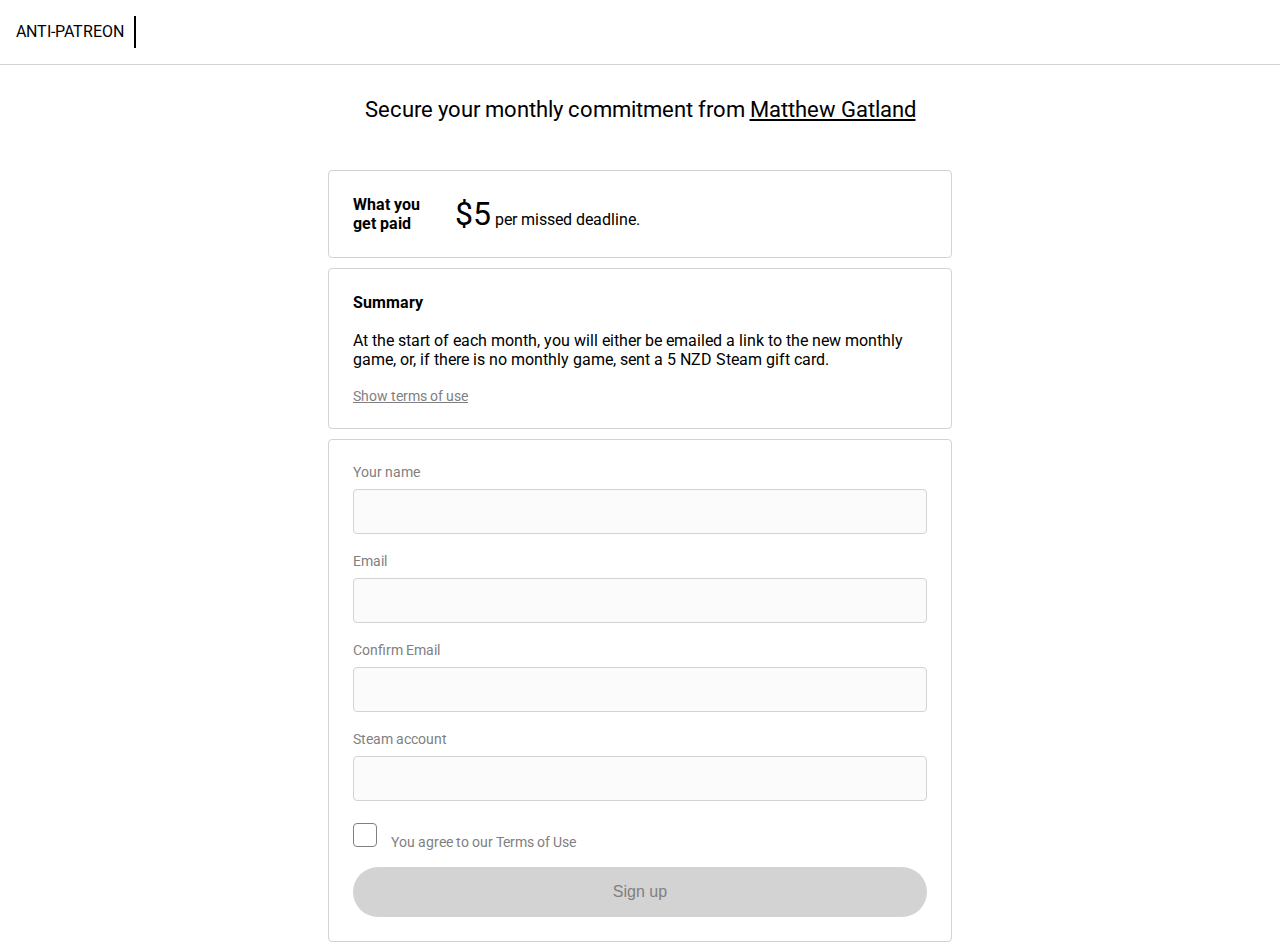
==== sign-up/index.html @ fcd95510 "fix character encoding" ====
<!DOCTYPE html>
<html lang="en">
  <head>
    <meta charset="utf-8"/>
  	<meta name="viewport" content="width=device-width, initial-scale=1.0">
  	<link rel="stylesheet" href="../style.css">
  </head>
  <body>
  	<header class="hasBottomEdge spreadApart">
			<a href="../"><div class="wordmark">ANTI-PATREON</div></a>
  	</header>
  	<div class="navigationOffset"></div>
  	<main>
        <div class="singleColumn">
          <form action="https://cavesgame.us13.list-manage.com/subscribe/post?u=b1c03a8b9dad5e66ecc611e52&amp;id=ac5b247e9a" method="post">
            <h1>Secure your monthly commitment from <a href="../">Matthew Gatland</a></h1>
            <div class="box downwards">
              <div class="across">
                <div style="margin-right: 16px; flex-basis: 15%; max-width:100px;"> <!-- left on wide screen-->
                  <h4>What&nbsp;you<br>get&nbsp;paid</h4>
                </div>
                <div> <!-- right on wide screen-->
                  <div><span class="big">$5</span> per missed deadline.</div>
                  <!--<p class="smol"><a href="#">Show tier description</a></p>-->
                </div>
              </div>
              <p></p>
            </div>
            <div class="box downwards">
              <h4>Summary</h4>
              <br>
              <p>At the start of each month, you will either be emailed a link to the new monthly game, or, if there is no monthly game, sent a 5 NZD Steam gift card.</p><br>

              <p class="smol"><a href="#" class="js-terms-button">Show terms of use</a></p>
              <div class="js-terms hidden">
                <br>
                <p>Your personal information will be kept securely and will not be sold or shared. Your email will only be used to send you the emails neccessary for this project.</p><br>

                <p>Your Steam account will only be used to facilitate payments. I must add you as a friend on Steam in order to be able to send you gift cards.</p><br>

                <p>You can cancel your membership and have your details deleted at any time by contacting me.</p><br>

                <p>This service is not guaranteed and no liability is accepted for any reason. I reserve the right to remove anti-patrons for any reason. This is mostly a joke. Have fun!</p>
              </div>
            </div>
            <div class="box downwards">
              <label>Your name
                <input name="NAME" type="text" required>
                <div class="error hidden">Please enter your name.</div>
              </label>
              <label>Email
                <input name="EMAIL" id="email" type="email" required>
                <div class="error hidden">Please enter a valid email.</div>
              </label>
              <label>Confirm Email
                <input type="email" class="js-repeat-email" required>
                <div class="error hidden">Both emails must match.</div>
              </label>
              <label>Steam account
                <input name="STEAMNAME" type="text" required>
                <div class="error hidden">Please enter your Steam account name.</div>
              </label>
              <!-- amount is always 5 -->
              <input style="display: none;" name="PAYOUT" type="text" required value="5">
              <!-- spam -->
              <div style="position: absolute; left: -5000px;" aria-hidden="true"><input type="text" name="b_b1c03a8b9dad5e66ecc611e52_ac5b247e9a" tabindex="-1" value=""></div>
              <label>
                <input type="checkbox" required>You agree to our Terms of Use
                <div class="error hidden">You must read and agree to the terms.</div>
              </label>
              <button class="mainAction" disabled>Sign up</button>
            </div>
          </form>
        </div>
    </main>
    <script src="signup.js"></script>
  </body>
</html>
---- style.css ----
@import url('https://fonts.googleapis.com/css?family=Roboto:400,700');

:root {
	--mainActionColor: #3a3b58;
	--focusBorderColor: #63c8e8;
}

body {
	margin: 0;
	font-family: 'Roboto', sans-serif;
}

/* non-scrolling header */

header {
	box-sizing: border-box;
	width: 100%;
	position: fixed;
	z-index: 100;
	top: 0px;
	padding: 16px;
	background-color: white;
}

.hasBottomEdge {
	border-bottom: 1px solid lightgrey;
}

.wordmark {
	display: inline-block;
	font-size: 16px;
	border-right: 2px solid black;
	padding-right: 10px;
	height: 32px;
	line-height: 32px;
	user-select: none;
}

.wordmark:hover {
	color: #666;
	border-color: #666;
}

.navigationOffset {
	height: 64px; /*same as header height*/
}

/* hero are and tabs */

main {
	width: 100%;
	min-height: 60vh;
}

.footer {
	height: 80px;
}

.banner {
	background-image: url("hero.png");
	background-size: cover;
	background-repeat: no-repeat;
    background-position: center center;
	height: 25vw;
	min-height: 192px;

	/*contents to bottom*/
	display: flex;
	align-items: flex-end;
}


.bannerLine {
	display: flex;
	align-items: center;
}

.bannerText {
	color: white;
	text-shadow: rgba(0, 0, 0, 0.5) 0px 1px 4px;
	font-size: 32px;
	font-weight: 700;
}

.avatar {
    background-clip: padding-box;
    background-image: url("avatar.jpg");
    background-size: cover;
    width: 112px;
    min-width: 112px;
    height: 112px;
    border-radius: 50%;
    overflow: hidden;
    background-repeat: no-repeat;
    background-position: center center;
    border: 3px solid white;
    margin: 20px;
}

/*menu bar */
.menuBar {
	display: flex;
	flex-flow: column;
	align-items: flex-end;
}

.mainAction {
	box-sizing: border-box;
	display: inline-block;
	background-color: var(--mainActionColor);
	color: white;
	line-height: 50px;
	border-radius: 32px;
	padding: 0 32px;
	text-align: center;
	font-size: 16px;
	cursor: pointer;
	/* overrides if it is a button */
	border: none;
}

/* mess... these styles are for the profile page button but not the sign up page button*/
.mainActionRight {
	margin: 12px 8px;
	width: calc(25% - 16px); /* match right column width */
}

.mainAction:hover:not(:disabled) {
	background: linear-gradient(rgba(0,0,0,0.1), rgba(0,0,0,0.1)), var(--mainActionColor);
}

/* can be disabled if it's <button> */
.mainAction:disabled, .smallButton:disabled {
	cursor: default;
	background-color: lightgrey;
	color: grey;
}

/*content grid*/

/* 3 column widths: 25, 50, 25*/
/* 2 column widths: 33.33%, 66.66%; */

.narrow {
	width: 100%;
	max-width: 1152px;
	margin-left: auto;
	margin-right: auto;
}

.contentGrid {
	display: grid;
	grid-template-columns: 25% 50% 25%;
	grid-template-areas: "summary main tiers" "goals main tiers";
	grid-template-rows: max-content;
	margin-top: 8px; /* maybe hack */
}

.summary {
	grid-area: summary;
	/* flex used here purely to prevent margin collapse */
	display: flex;
  flex-direction: column;
}

.goals {
	grid-area: goals;
	/* flex used here purely to prevent margin collapse */
	display: flex;
  flex-direction: column;
}

.tiers {
	grid-area: tiers;
	/* flex used here purely to prevent margin collapse */
	display: flex;
  flex-direction: column;
}

.mainContent {
	grid-area: main;
	/* flex used here purely to prevent margin collapse */
	display: flex;
  flex-direction: column;
}

.box {
  border: 1px solid lightgrey;
  border-radius: 4px;
	margin: 8px;
	margin-top: 10px;
	margin-bottom: 9px;
	padding: 16px;
}

.singleColumn .box {
	padding: 24px; /* more spacious */
}

.boxSection {
	margin: 0 -16px;
	border-bottom: 1px solid lightgrey;
	padding: 0 16px;
	padding-bottom: 16px;
}

/* number of patrons */
.bigNumber {
	font-size: 28px;
	font-weight: bold;
	margin: 0;
	margin-top: 12px;
	margin-bottom: 6px;
}

.smol {
	color: grey;
	font-size: 14px;
	font-weight: normal; /* override if in bold heading */
}

.smol a {
	color: grey;
}

/* only on sign up page */
h1 {
	font-size: 22px;
	margin-top: 33px;
	margin-bottom: 48px;
	font-weight: inherit;
	text-align: center;
}

h1 a {
	text-decoration: underline;
}

/* box headings, always in boxSection */
h5 {
	margin: 0;
	font-weight: 700;
}

/* backer tiers */
h6 {
	font-size: 16px;
	margin-bottom: 4px;
	margin-top: 20px;
}

p {
	margin: 0;
}

/* utilities */

/* same as .smol */
label {
	color: grey;
	font-size: 14px;
}

input[type=text], input[type=email] {
	display: block;
	width: 100%;
	height: 45px;
	padding: 0 16px;
	margin-top: 9px;
	margin-bottom: 19px;
	font-size: 16px;
	box-sizing: border-box;
	background-color: #fbfbfb;
	border: 1px solid lightgrey;
	border-radius: 4px;
}

input[type=text]:focus, input[type=email]:focus {
	background-color: white;
	outline: inherit;
	border-color: darkblue;
}

input[type=checkbox] {
	margin: 0;
	margin-top: 9px;
	margin-bottom: 25px;
	margin-right: 25px;
}

input[type=checkbox]::before {
	content: "";
	line-height: 22px;
	font-size:26px;
	display: inline-block;
	width: 22px;
	height: 22px;
	background-color: white;
	color: white;
	border: 1px solid grey;
	border-radius: 4px;
	margin-top: -6px;
}

input[type=checkbox]:checked::before {
	background-color: var(--mainActionColor);
	content: "\2713";
}

input[type=checkbox]:focus {
	outline: none;
}

input[type=checkbox]:focus::before {
	border: 1px solid var(--focusBorderColor);
	box-shadow: var(--focusBorderColor) 0 0 8px;
}

input.validate:invalid {
	border: 1px solid red;
	background-color: snow;
}

/* intended to go after inputs, which have lots of margin on the bottom*/
.error {
	font-size: 14px;
	color: red;
	margin-top: -8px;
	margin-bottom: 16px;
}

.warning {
	font-size: 14px;
	color: red;
	margin: 16px 0;
}


img {
	max-width: 100%;
}

.smallImg {
	display: block;
	width: 50%;
	margin: 0 auto;
	margin-bottom: 16px;
}

.hidden {
	display: none;
}

.smallButton {
	box-sizing: border-box;
	display: block;
	background-color: var(--buttonColor);
	color: white;
	line-height: 32px;
	border-radius: 16px;
	text-align: center;
	display: flex;
	align-items: center;
	justify-content: center;
	/* resets <button> styles (not needed for <a> */
	padding: 0;
	border: none;
	font-size: 16px;
	width: 100%;
	cursor: pointer;
}

a.smallButton:hover {
	background: linear-gradient(rgba(0,0,0,0.1), rgba(0,0,0,0.1)), var(--buttonColor);
}

.smallButton img {
	height: 12px;
	margin-right: 12px;
}

.smallButton:focus, .mainAction:focus {
	outline: none;
	box-shadow: var(--focusBorderColor) 0 0 8px;
}

.half {
	width: 50%;
}
.half:not(:first-child) {
	margin-left: 16px;	
}

.progressFilled {
	background-color: orange;
	height: 8px;
	border-radius: 4px;
}

.progress {
	width: 100%;
	background-color: grey;
	height: 8px;
	border-radius: 4px;
	margin-top: 10px;
	margin-bottom: 16px;
}

.across {
	display: flex;
}

.singleColumn {
	max-width: 50%;
	margin-left: auto;
	margin-right: auto;
}

.downwards {
	display: flex;
	flex-direction: column;
}

/* specific button styles */

.tierButton {
	--buttonColor: #5b9ba3;
	margin-top: 16px;
}

.twitterButton {
	--buttonColor: #1da1f2;
	background-color: var(--buttonColor);
}

.smallButton.twitterButton img {
	height: 23px;
	margin-right: 7px;
}

.facebookButton {
	--buttonColor: #4167b1;
}

/* pager (page changer buttons) */

.pager {
  display: flex;
}

.pager button {
	display: block;
	width:26px;
	height:26px;
	border: 1px solid lightgrey;
	text-align: center;
	font-size: 20px;
	line-height: 24px; /* same as height, but tweaked for exact font */
	margin-top: -13px; /* don't expand layout for me! */
	margin-bottom: -13px;
	margin-left: -1px; /* overlap border on adjacent buttons */
	color: grey;
	background-color: white;
	/* override <button> styles: */
	padding: 0;
	font: inherit;
	cursor: pointer;
}

.pager button:focus {
	outline: none;
	border-color: var(--focusBorderColor);
	z-index: 99;
}

.pager button:hover, .pager button:focus {
	background-color: #e9e9e9;
}

.pager button:first-child {
	border-top-left-radius: 6px;
	border-bottom-left-radius: 6px;
	margin-left: 0;
}

.pager button:last-child {
	border-top-right-radius: 6px;
	border-bottom-right-radius: 6px;
}

.spreadApart {
	display: flex;
	flex-flow: row;
	justify-content: space-between;
	align-items: center;
}

.pager .disabled {
	color: lightgrey;
	cursor: default;
}

/* resets */

a {
	color: inherit;
	text-decoration: inherit;
}

p a {
	color: #a33021;
	text-decoration: underline;
}

/* narrow styles */

@media (max-width: 1050px) {
	.contentGrid {
		grid-template-columns: 33.333% 66.666%;
		grid-template-areas: "summary main" "tiers main" "goals main";
	}	

	.mainAction {
		width: inherit;
	}
}

@media (max-width: 790px) {
	.singleColumn {
		max-width: inherit;
		margin-left: -8px;
		margin-right: -8px;
	}

	.contentGrid {
		grid-template-columns: 100%;
		grid-template-areas: "summary" "main" "tiers" "goals";
	}

	/* fairly hacky code to move the main action button to a sticky footer*/
	/* hacky mostly because I want a white rectangle to appear behind it*/
	.canBeFooter {
		position: fixed;
    display: block;
    bottom: 0%;
    left: 0;
	}

	.mainAction {
		width: calc(100% - 16px); /* subtract mainAction margin*/
	}

	.whiteFooter {
		width: 100vw;
		height: calc(50px + 24px); /* add mainAction margin*/
		background-color: white;
		border-top: 1px solid lightgrey;		
	}
}

/* sign up page */

h4 {
	margin: 0;
}

.big {
	font-size: 32px;
}
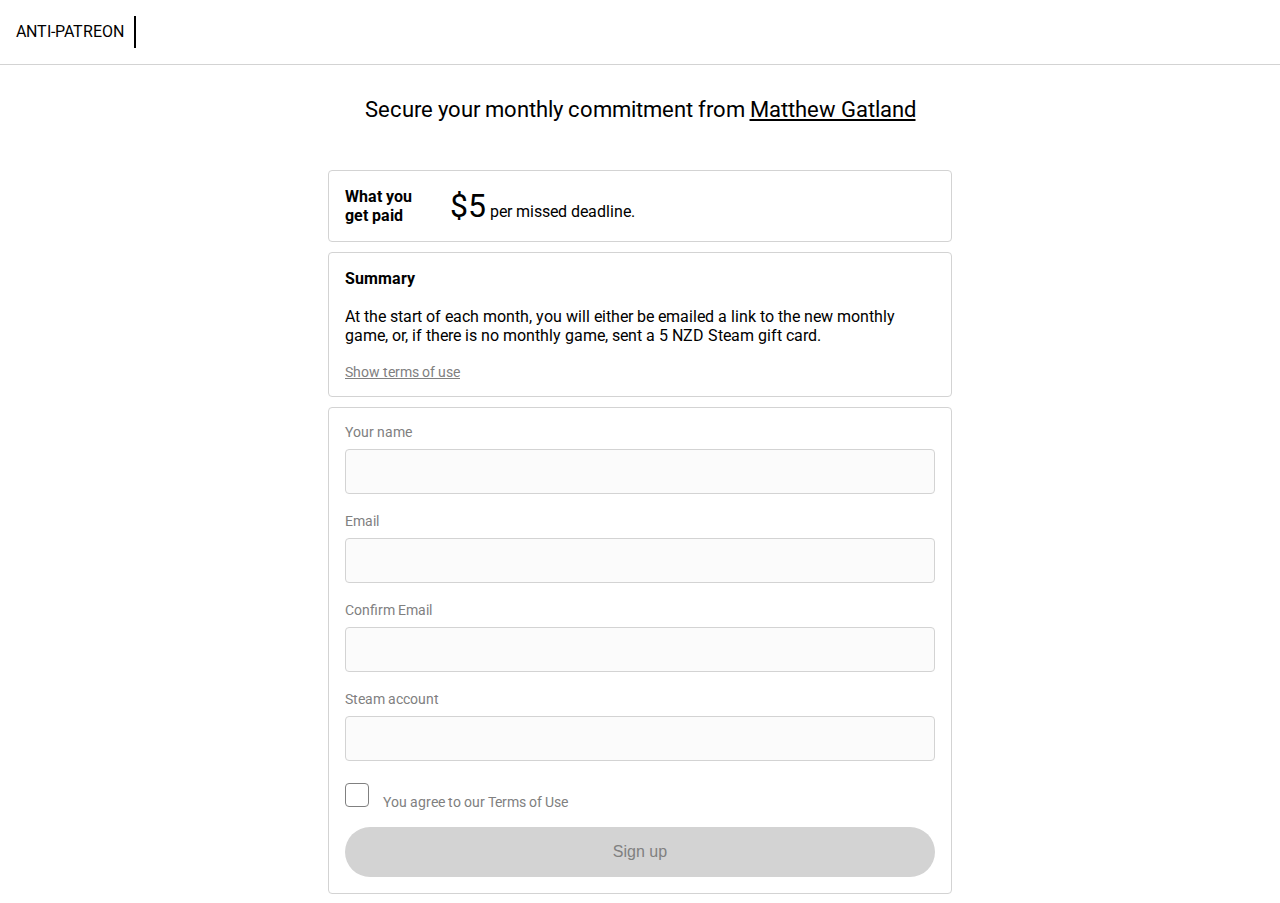
==== commit 62c017e5: "meta tags including og (facebook) and twitter." ====
--- a/sign-up/index.html
+++ b/sign-up/index.html
@@ -2,8 +2,10 @@
 <html lang="en">
   <head>
     <meta charset="utf-8"/>
-  	<meta name="viewport" content="width=device-width, initial-scale=1.0">
-  	<link rel="stylesheet" href="../style.css">
+    <meta name="viewport" content="width=device-width, initial-scale=1.0">
+    <meta name="robots" content="noindex, nofollow">
+    <link rel="stylesheet" href="../style.css">
+    <title>Anti-Patron checkout | Anti-Patreon</title>
   </head>
   <body>
   	<header class="hasBottomEdge spreadApart">
--- a/style.css
+++ b/style.css
@@ -193,10 +193,6 @@
 	padding: 16px;
 }
 
-.singleColumn .box {
-	padding: 24px; /* more spacious */
-}
-
 .boxSection {
 	margin: 0 -16px;
 	border-bottom: 1px solid lightgrey;
@@ -223,11 +219,13 @@
 	color: grey;
 }
 
-/* only on sign up page */
+/* only on sign up and thanks page */
 h1 {
 	font-size: 22px;
 	margin-top: 33px;
 	margin-bottom: 48px;
+	margin-left: 16px;
+	margin-right: 16px;
 	font-weight: inherit;
 	text-align: center;
 }
@@ -528,8 +526,12 @@
 @media (max-width: 790px) {
 	.singleColumn {
 		max-width: inherit;
-		margin-left: -8px;
-		margin-right: -8px;
+	}
+
+	.singleColumn .box {
+		/* box touches edges here */
+		margin-left: 0px;
+		margin-right: 0px;
 	}
 
 	.contentGrid {
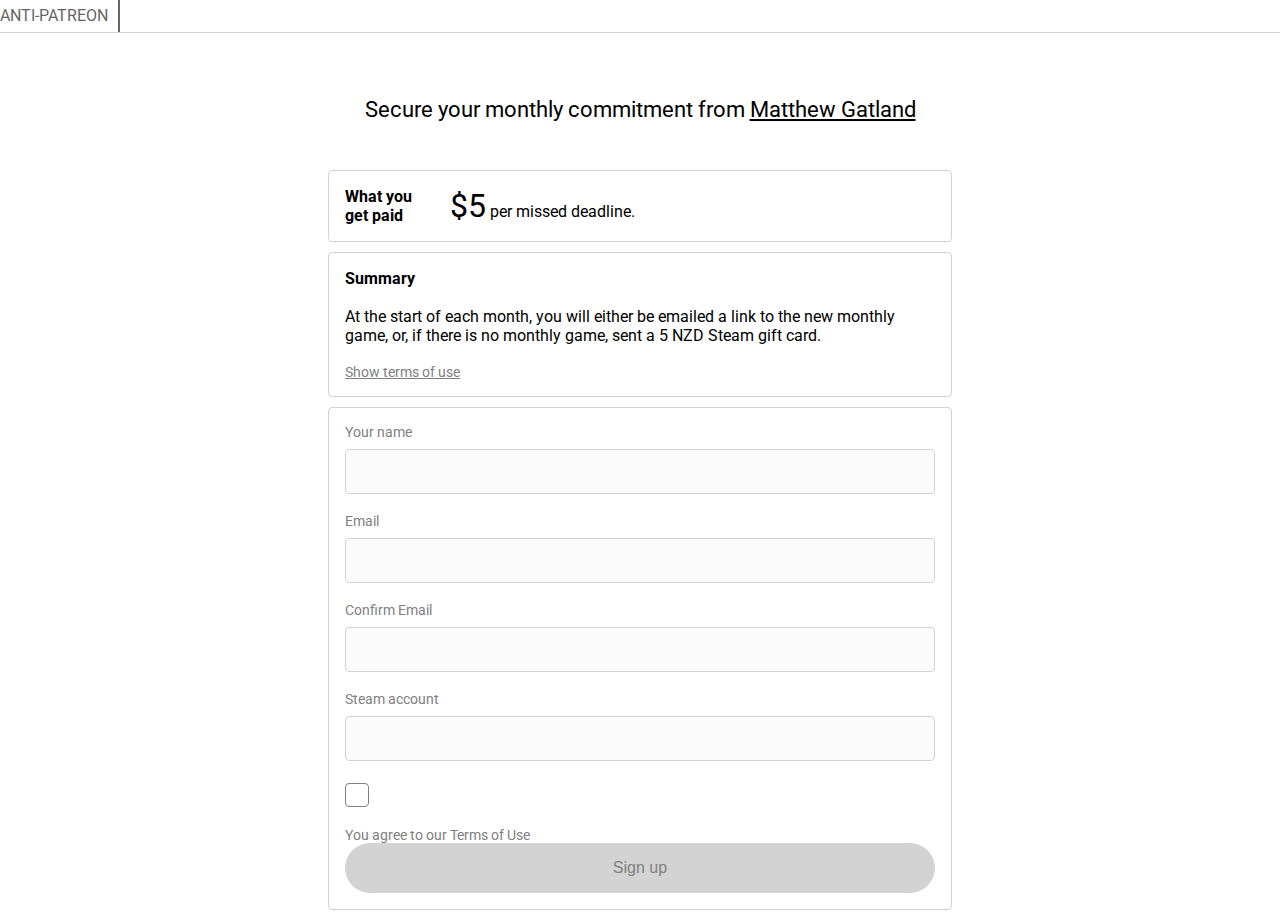
==== commit 33b099bf: "sticky header expands when scrolled past hero image" ====
--- a/sign-up/index.html
+++ b/sign-up/index.html
@@ -67,7 +67,8 @@
               <!-- spam -->
               <div style="position: absolute; left: -5000px;" aria-hidden="true"><input type="text" name="b_b1c03a8b9dad5e66ecc611e52_ac5b247e9a" tabindex="-1" value=""></div>
               <label>
-                <input type="checkbox" required>You agree to our Terms of Use
+                <input type="checkbox" required><div class="checkboxReplacement"></div>
+                You agree to our Terms of Use
                 <div class="error hidden">You must read and agree to the terms.</div>
               </label>
               <button class="mainAction" disabled>Sign up</button>
--- a/style.css
+++ b/style.css
@@ -18,8 +18,11 @@
 	position: fixed;
 	z-index: 100;
 	top: 0px;
+	background-color: white;
+}
+
+.padded {
 	padding: 16px;
-	background-color: white;
 }
 
 .hasBottomEdge {
@@ -97,11 +100,17 @@
     margin: 20px;
 }
 
+.smallAvatar {
+	width: 48px;
+	height: 48px;
+	min-width: 48px;
+	margin: 16px;
+}
+
 /*menu bar */
-.menuBar {
-	display: flex;
-	flex-flow: column;
-	align-items: flex-end;
+.alignRight {
+	display: flex;
+	justify-content: flex-end;
 }
 
 .mainAction {
@@ -136,6 +145,14 @@
 	color: grey;
 }
 
+/* when the main action button disappears
+keep a little empty space (hack because of negative margins on the parent). */
+.mainActionSpacerMini {
+	line-height: 12px;
+	border-radius: 32px;
+	margin: 12px 0;
+}
+
 /*content grid*/
 
 /* 3 column widths: 25, 50, 25*/
@@ -232,6 +249,11 @@
 
 h1 a {
 	text-decoration: underline;
+}
+
+/* When you scroll down, the sticky title */
+.stickyTitle {
+	font-size: 22px;
 }
 
 /* box headings, always in boxSection */
@@ -406,6 +428,7 @@
 
 .across {
 	display: flex;
+	align-items: center;
 }
 
 .singleColumn {
@@ -548,6 +571,10 @@
     left: 0;
 	}
 
+	.hideOnNarrow {
+		display: none;
+	}
+
 	.mainAction {
 		width: calc(100% - 16px); /* subtract mainAction margin*/
 	}
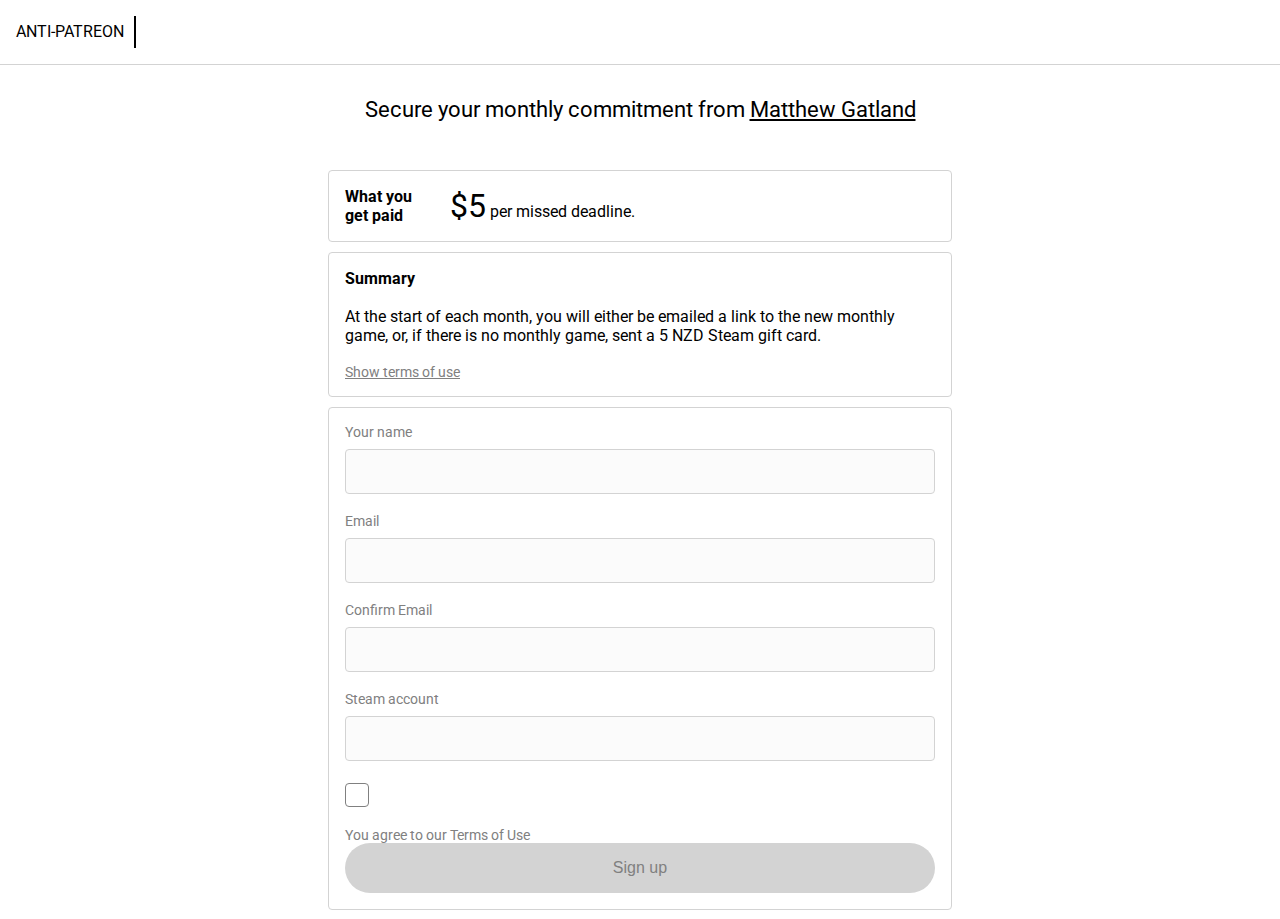
==== commit 6eb07a52: "header fix" ====
--- a/sign-up/index.html
+++ b/sign-up/index.html
@@ -8,7 +8,7 @@
     <title>Anti-Patron checkout | Anti-Patreon</title>
   </head>
   <body>
-  	<header class="hasBottomEdge spreadApart">
+  	<header class="hasBottomEdge spreadApart padded">
 			<a href="../"><div class="wordmark">ANTI-PATREON</div></a>
   	</header>
   	<div class="navigationOffset"></div>
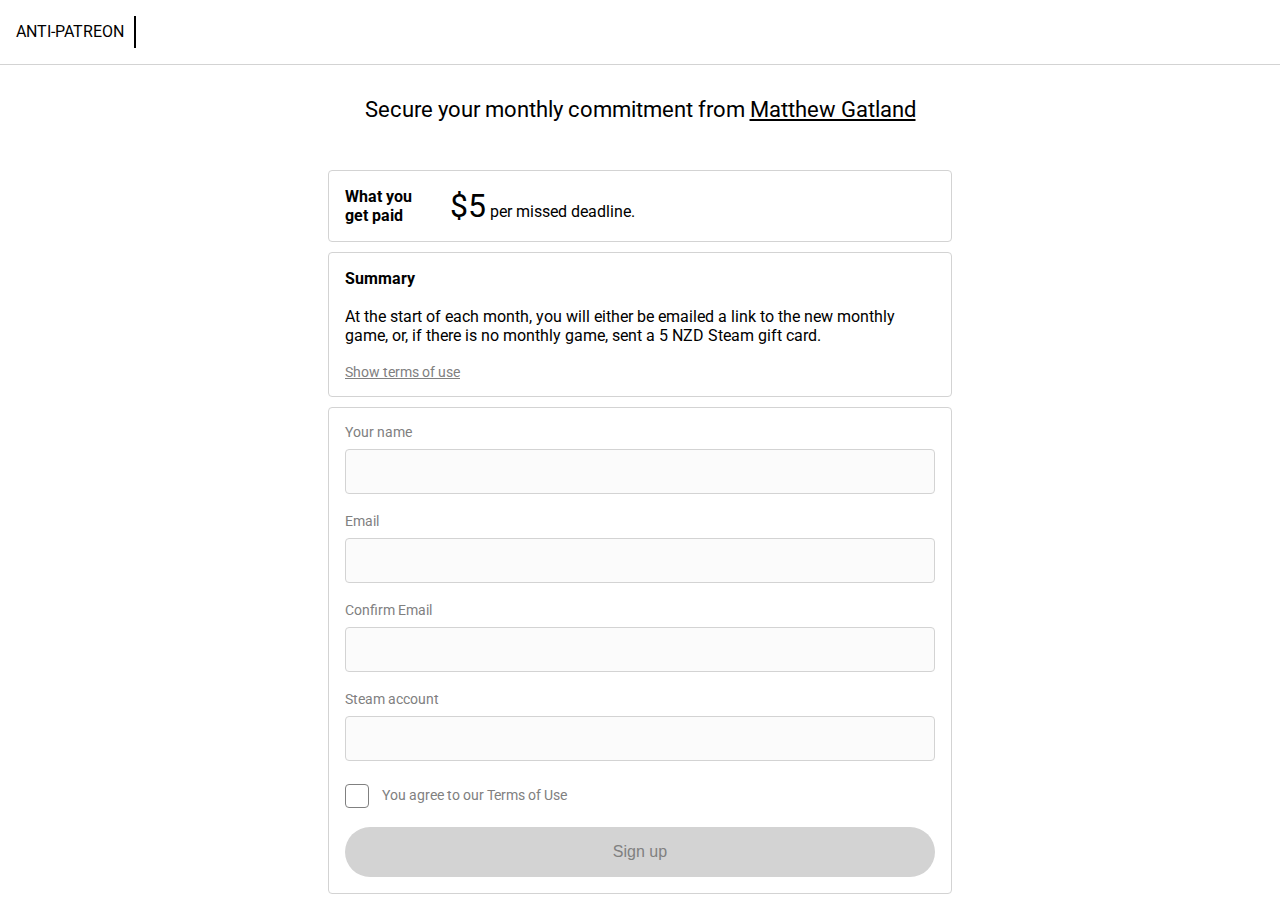
==== commit ab63a760: "i spent a whole day fixing a checkbox :/ (non-chrome browsers)" ====
--- a/sign-up/index.html
+++ b/sign-up/index.html
@@ -67,7 +67,7 @@
               <!-- spam -->
               <div style="position: absolute; left: -5000px;" aria-hidden="true"><input type="text" name="b_b1c03a8b9dad5e66ecc611e52_ac5b247e9a" tabindex="-1" value=""></div>
               <label>
-                <input type="checkbox" required><div class="checkboxReplacement"></div>
+                <input type="checkbox" required><div class="checkboxReplacement">&zwnj;</div>
                 You agree to our Terms of Use
                 <div class="error hidden">You must read and agree to the terms.</div>
               </label>
--- a/style.css
+++ b/style.css
@@ -301,15 +301,38 @@
 	border-color: darkblue;
 }
 
+/* checkbox replacement */
+
 input[type=checkbox] {
+	position: relative;
+	width: 20px;
+	height: 20px;
 	margin: 0;
-	margin-top: 9px;
-	margin-bottom: 25px;
-	margin-right: 25px;
-}
-
-input[type=checkbox]::before {
-	content: "";
+	border: 0;
+	margin-right: -20px;
+	margin-bottom: -20px;
+	box-shadow: none;
+	opacity: 0;
+}
+
+.checkboxReplacement {
+	display: inline-block;
+	background-color: #f00;
+	width: 12px;
+	height: 12px;
+	margin: 0;
+	margin-top: 8px;
+	margin-bottom: 26px;
+	margin-right: 22px;
+	line-height: 12px;
+	/* one day this next line will be: font-family: system-ui; */
+	font-family: -apple-system, BlinkMacSystemFont, "Segoe UI",
+  "Roboto", "Oxygen", "Ubuntu", "Helvetica Neue", Arial, sans-serif;
+}
+
+input[type=checkbox] ~ .checkboxReplacement:before {
+	position: absolute;
+	content: "\00a0";
 	line-height: 22px;
 	font-size:26px;
 	display: inline-block;
@@ -319,21 +342,26 @@
 	color: white;
 	border: 1px solid grey;
 	border-radius: 4px;
-	margin-top: -6px;
-}
-
-input[type=checkbox]:checked::before {
+	margin-top: -5px;
+}
+
+input[type=checkbox]:checked ~ .checkboxReplacement:before {
 	background-color: var(--mainActionColor);
-	content: "\2713";
+	content: "\2713\00FE0E";
 }
 
 input[type=checkbox]:focus {
 	outline: none;
 }
 
-input[type=checkbox]:focus::before {
+input[type=checkbox]:focus ~ .checkboxReplacement:before {
 	border: 1px solid var(--focusBorderColor);
 	box-shadow: var(--focusBorderColor) 0 0 8px;
+}
+
+input:not([type='checkbox']).validate:invalid {
+	border: 1px solid red;
+	background-color: snow;
 }
 
 input.validate:invalid {
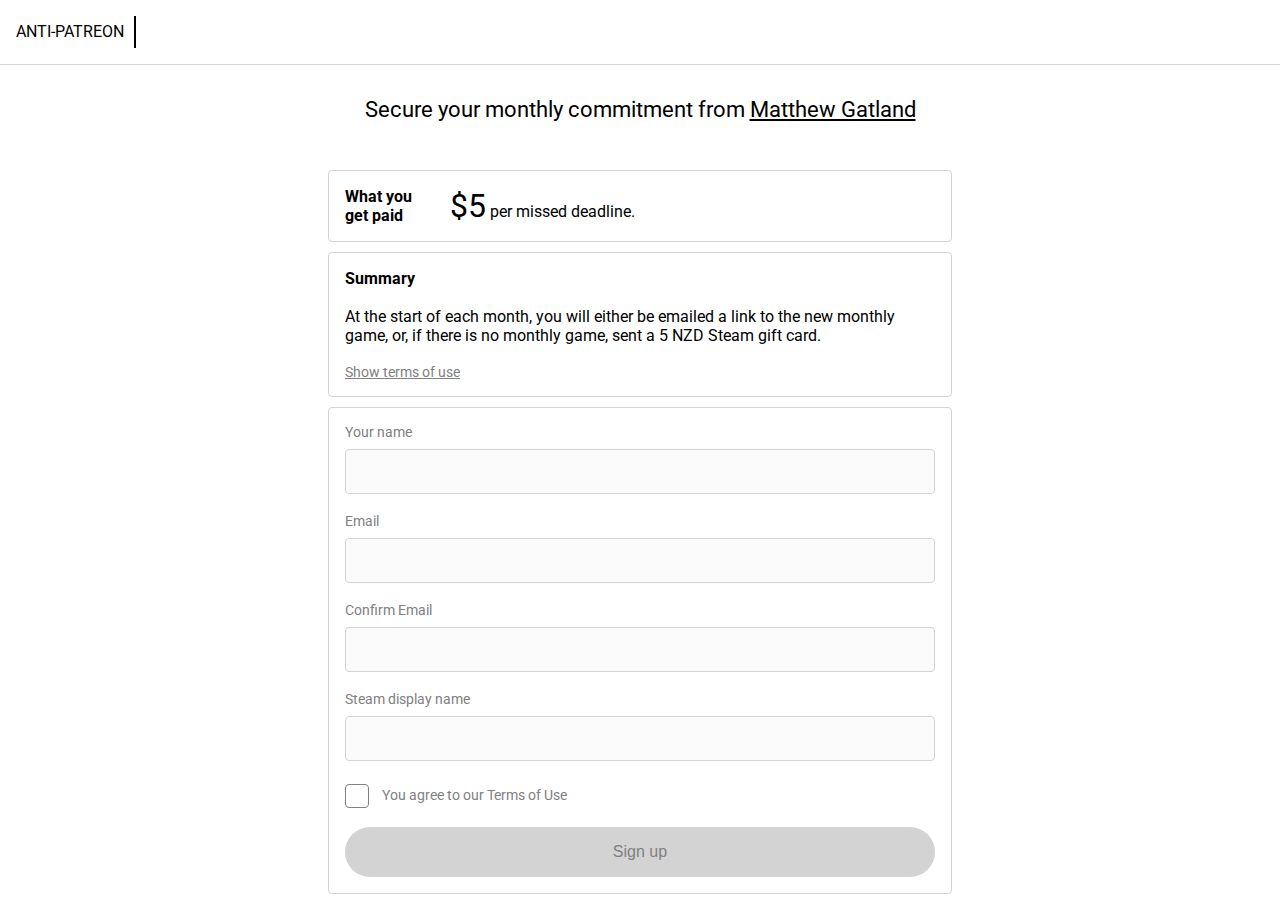
==== commit a3e4be39: "Steam display name not user name" ====
--- a/sign-up/index.html
+++ b/sign-up/index.html
@@ -58,9 +58,9 @@
                 <input type="email" class="js-repeat-email" required>
                 <div class="error hidden">Both emails must match.</div>
               </label>
-              <label>Steam account
+              <label>Steam display name
                 <input name="STEAMNAME" type="text" required>
-                <div class="error hidden">Please enter your Steam account name.</div>
+                <div class="error hidden">Please enter your Steam display name.</div>
               </label>
               <!-- amount is always 5 -->
               <input style="display: none;" name="PAYOUT" type="text" required value="5">
--- a/style.css
+++ b/style.css
@@ -169,7 +169,7 @@
 	display: grid;
 	grid-template-columns: 25% 50% 25%;
 	grid-template-areas: "summary main tiers" "goals main tiers";
-	grid-template-rows: max-content;
+	grid-template-rows: min-content 1fr;
 	margin-top: 8px; /* maybe hack */
 }
 
@@ -418,7 +418,7 @@
 	cursor: pointer;
 }
 
-a.smallButton:hover {
+.smallButton:hover:not(:disabled) {
 	background: linear-gradient(rgba(0,0,0,0.1), rgba(0,0,0,0.1)), var(--buttonColor);
 }
 
@@ -440,14 +440,18 @@
 }
 
 .progressFilled {
-	background-color: orange;
+	background-color: #a33021;
 	height: 8px;
 	border-radius: 4px;
 }
 
+.primary {
+	color: #a33021;
+}
+
 .progress {
 	width: 100%;
-	background-color: grey;
+	background-color: lightgray;
 	height: 8px;
 	border-radius: 4px;
 	margin-top: 10px;
@@ -473,7 +477,7 @@
 /* specific button styles */
 
 .tierButton {
-	--buttonColor: #5b9ba3;
+	--buttonColor: #898cd2;
 	margin-top: 16px;
 }
 
@@ -590,6 +594,16 @@
 		grid-template-areas: "summary" "main" "tiers" "goals";
 	}
 
+	.avatar {
+		width: 80px;
+		min-width: 80px;
+		height: 80px;
+	}
+
+	.bannerText {
+		font-size: 26px;
+	}
+
 	/* fairly hacky code to move the main action button to a sticky footer*/
 	/* hacky mostly because I want a white rectangle to appear behind it*/
 	.canBeFooter {
